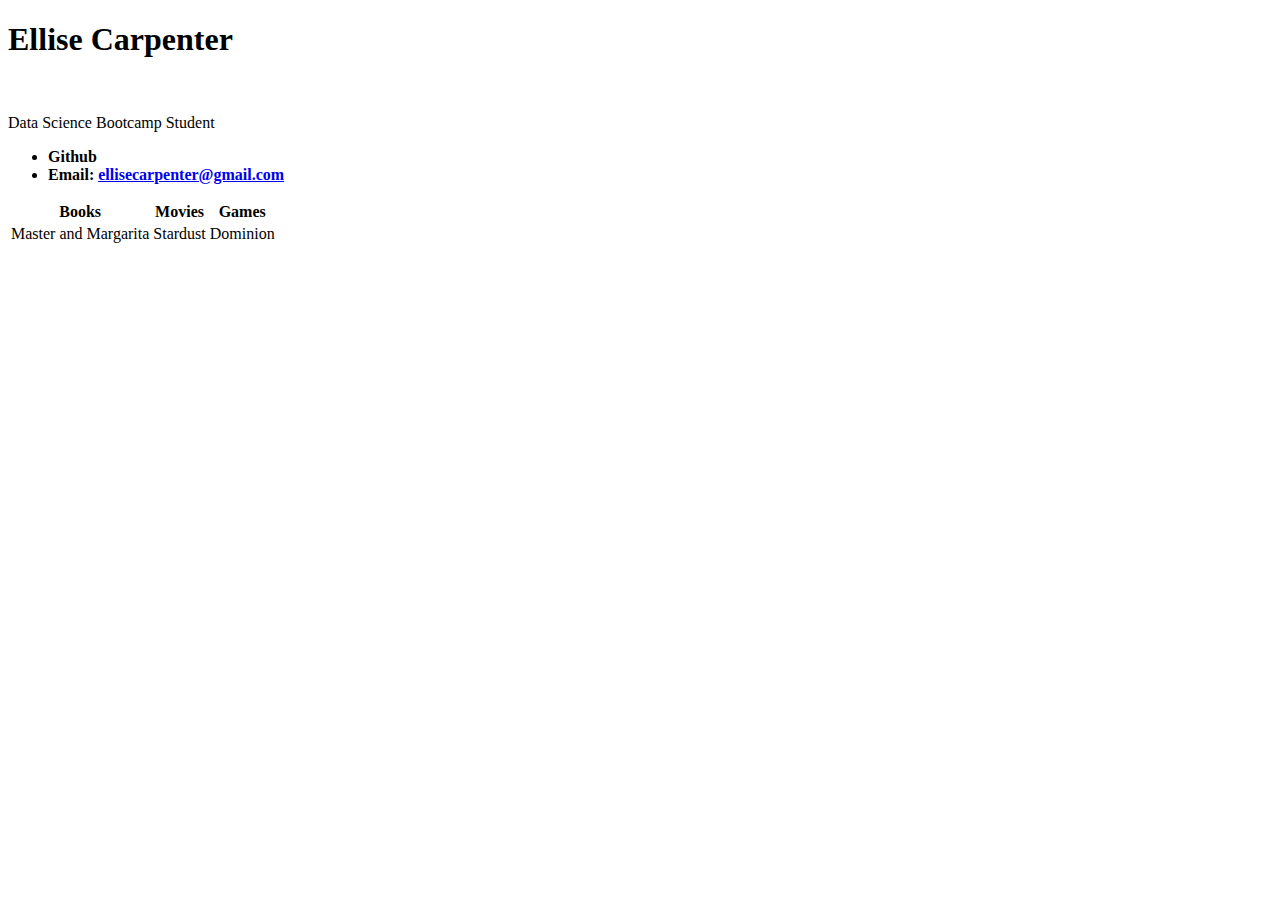
==== index.html @ 91ab010d "Rename bio.html to index.html" ====
<!DOCTYPE html>
<html lang="en">
<head>
    <meta charset="UTF-8">
    <meta name="viewport" content="width=device-width, initial-scale=1.0">
    <meta http-equiv="X-UA-Compatible" content="ie=edge">
    <title>Document</title>
</head>
<body>
    <h1>Ellise Carpenter</h1>
    <img src="" alt="">
    <br>
    <p>Data Science Bootcamp Student</p>

    <ul>
        <li><strong>Github<a href="https://github.com/ellisec/DS_homework"></a></strong></li>
        <li><strong>Email: <a href="mailto:ellisecarpenter@gmail.com" target="blank_">ellisecarpenter@gmail.com</a></strong></li>
    </ul>
    <table>
        <tr>
        <th>Books</th>
        <th>Movies</th>
        <th>Games</th>
        </tr>
        <tr>
            <td>Master and Margarita</td>
            <td>Stardust</td>
            <td>Dominion</td>
        </tr>
    </table>
</body>
</html>
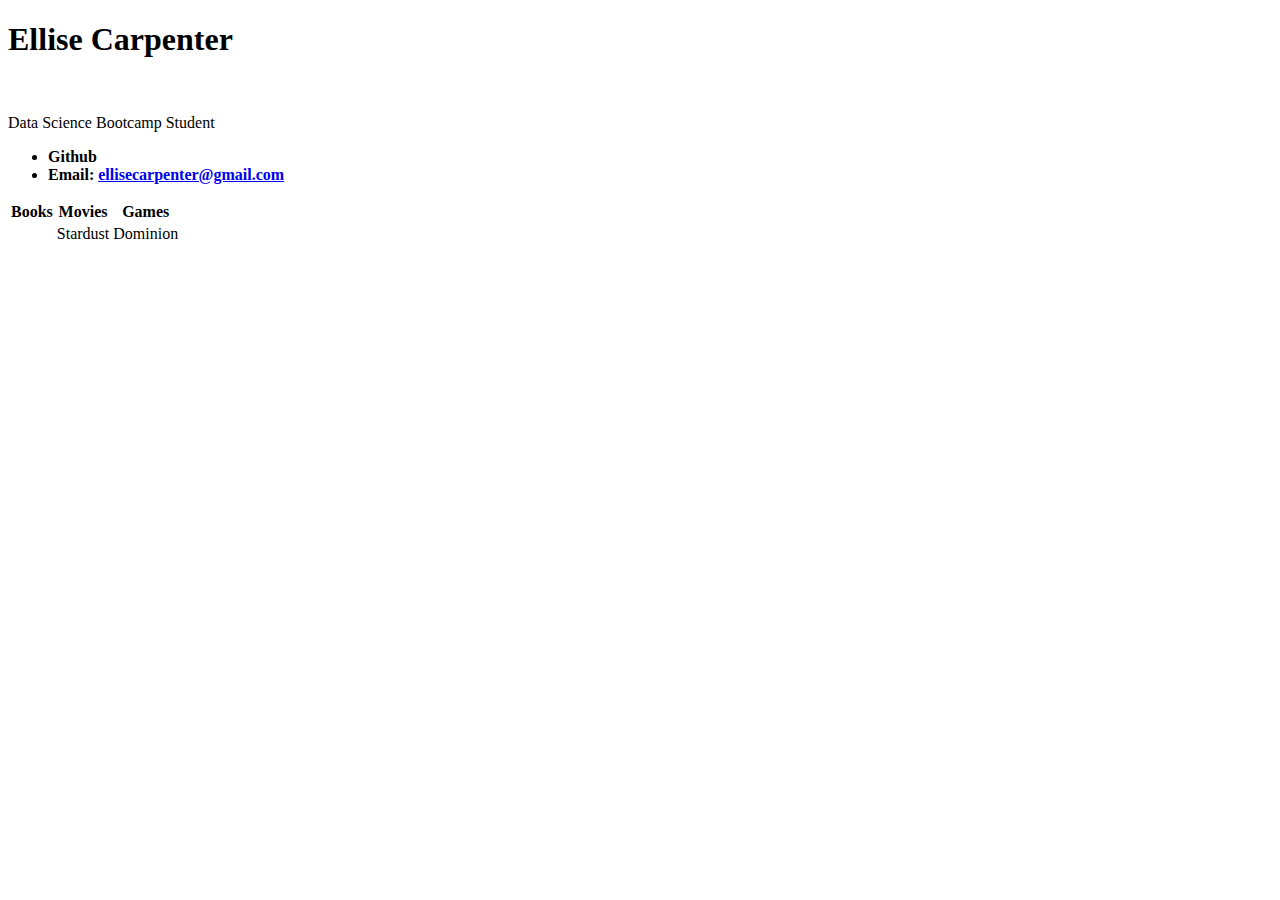
==== commit 44903f80: "Add files via upload" ====
--- a/index.html
+++ b/index.html
@@ -23,10 +23,10 @@
         <th>Games</th>
         </tr>
         <tr>
-            <td>Master and Margarita</td>
+            <td></td>
             <td>Stardust</td>
             <td>Dominion</td>
         </tr>
     </table>
 </body>
-</html>
+</html>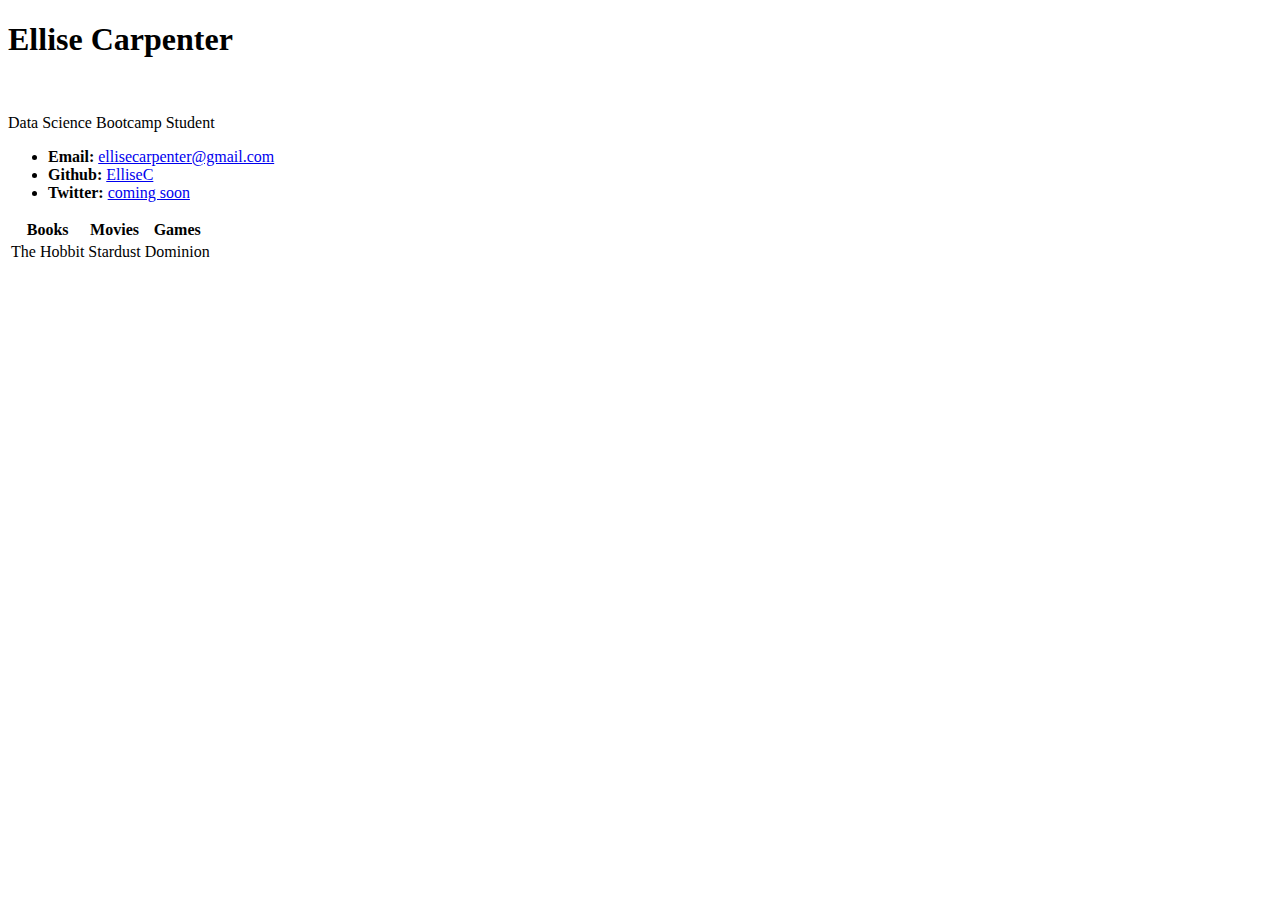
==== commit f7b4f8db: "Add files via upload" ====
--- a/index.html
+++ b/index.html
@@ -13,8 +13,9 @@
     <p>Data Science Bootcamp Student</p>
 
     <ul>
-        <li><strong>Github<a href="https://github.com/ellisec/DS_homework"></a></strong></li>
-        <li><strong>Email: <a href="mailto:ellisecarpenter@gmail.com" target="blank_">ellisecarpenter@gmail.com</a></strong></li>
+        <li><strong>Email:</strong> <a href="mailto:ellisecarpenter@gmail.com" target="blank_">ellisecarpenter@gmail.com</a></li>
+        <li><strong>Github:</strong> <a href="https://github.com/ellisec">ElliseC</a></li>
+        <li><strong>Twitter:</strong> <a href="#">coming soon</a></li>
     </ul>
     <table>
         <tr>
@@ -23,7 +24,7 @@
         <th>Games</th>
         </tr>
         <tr>
-            <td></td>
+            <td>The Hobbit</td>
             <td>Stardust</td>
             <td>Dominion</td>
         </tr>
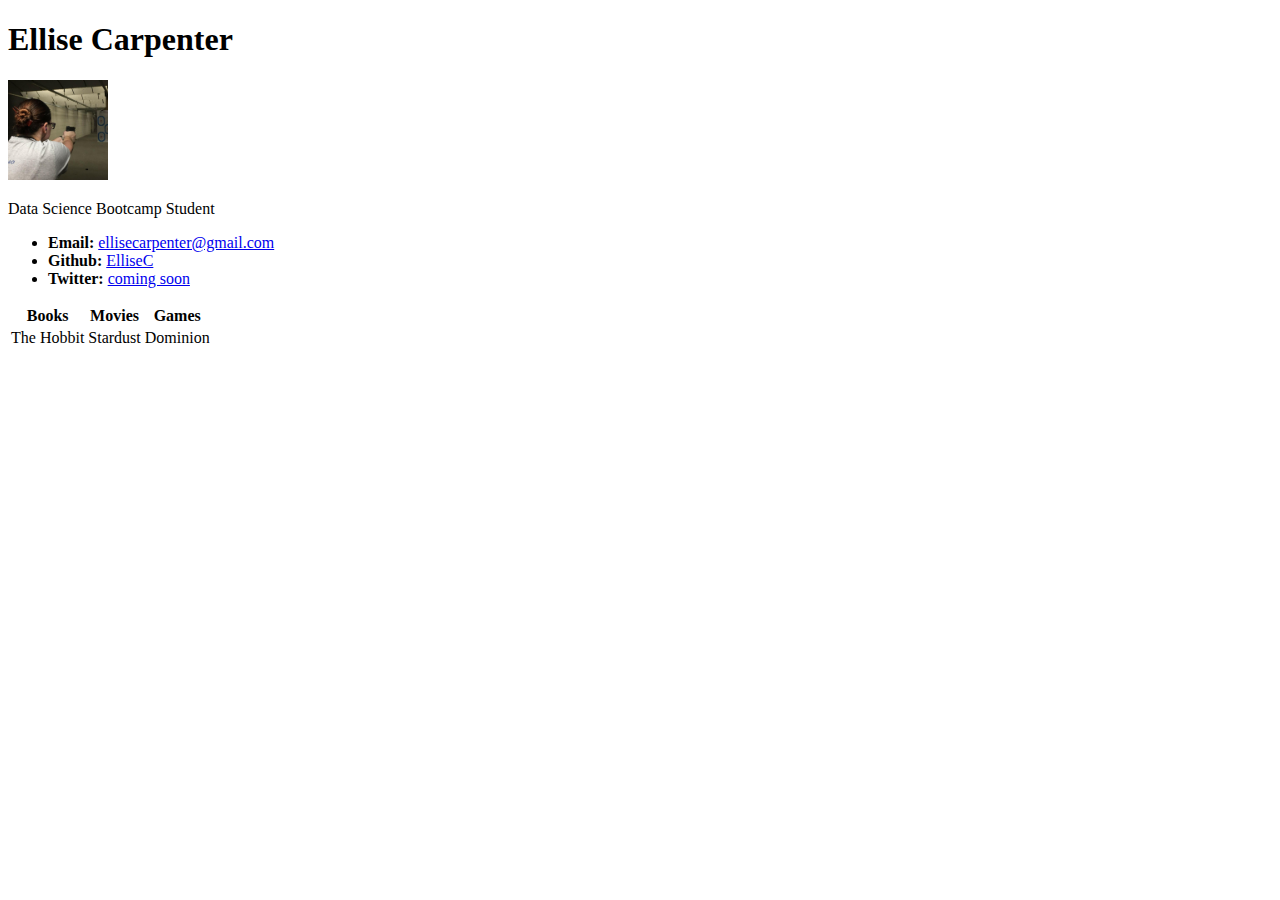
==== commit 339e2050: "Add files via upload" ====
--- a/index.html
+++ b/index.html
@@ -8,7 +8,7 @@
 </head>
 <body>
     <h1>Ellise Carpenter</h1>
-    <img src="" alt="">
+    <img src="../31241573_10105684292359512_301531957498959976_n.jpg" alt="Ellise" height="100" width="100">
     <br>
     <p>Data Science Bootcamp Student</p>
 
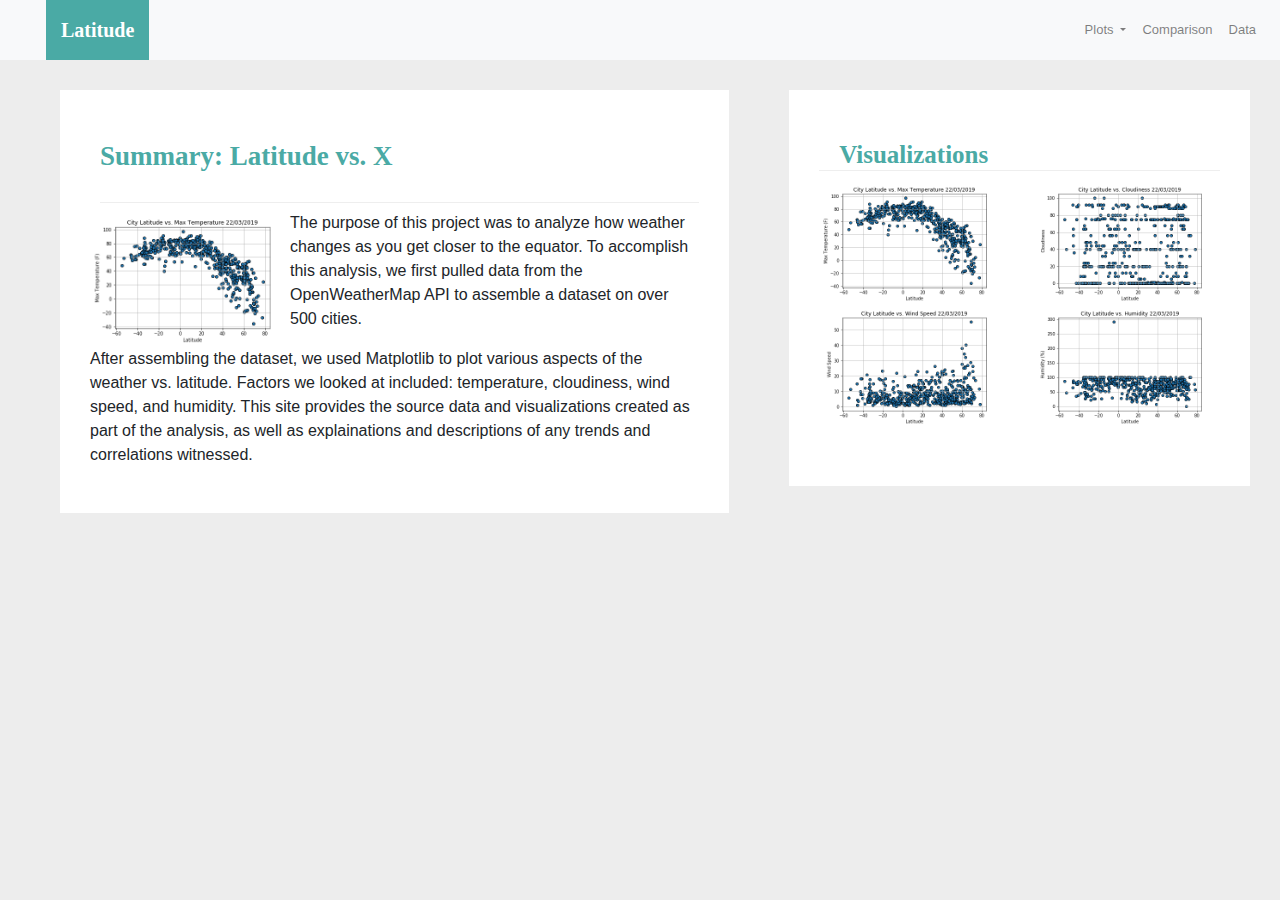
==== commit bbad32ed: "Add files via upload" ====
--- a/index.html
+++ b/index.html
@@ -4,30 +4,81 @@
     <meta charset="UTF-8">
     <meta name="viewport" content="width=device-width, initial-scale=1.0">
     <meta http-equiv="X-UA-Compatible" content="ie=edge">
-    <title>Document</title>
+    <link rel="stylesheet" href="https://stackpath.bootstrapcdn.com/bootstrap/4.3.1/css/bootstrap.min.css" integrity="sha384-ggOyR0iXCbMQv3Xipma34MD+dH/1fQ784/j6cY/iJTQUOhcWr7x9JvoRxT2MZw1T" crossorigin="anonymous">
+    <script src="https://code.jquery.com/jquery-3.3.1.slim.min.js" integrity="sha384-q8i/X+965DzO0rT7abK41JStQIAqVgRVzpbzo5smXKp4YfRvH+8abtTE1Pi6jizo" crossorigin="anonymous"></script>
+    <script src="https://cdnjs.cloudflare.com/ajax/libs/popper.js/1.14.7/umd/popper.min.js" integrity="sha384-UO2eT0CpHqdSJQ6hJty5KVphtPhzWj9WO1clHTMGa3JDZwrnQq4sF86dIHNDz0W1" crossorigin="anonymous"></script>
+    <script src="https://stackpath.bootstrapcdn.com/bootstrap/4.3.1/js/bootstrap.min.js" integrity="sha384-JjSmVgyd0p3pXB1rRibZUAYoIIy6OrQ6VrjIEaFf/nJGzIxFDsf4x0xIM+B07jRM" crossorigin="anonymous"></script>
+    
+    <link rel="stylesheet" type="text/css" href="style.css">
+    
+    <title>Web Visualization</title>
 </head>
 <body>
-    <h1>Ellise Carpenter</h1>
-    <img src="../31241573_10105684292359512_301531957498959976_n.jpg" alt="Ellise" height="100" width="100">
-    <br>
-    <p>Data Science Bootcamp Student</p>
-
-    <ul>
-        <li><strong>Email:</strong> <a href="mailto:ellisecarpenter@gmail.com" target="blank_">ellisecarpenter@gmail.com</a></li>
-        <li><strong>Github:</strong> <a href="https://github.com/ellisec">ElliseC</a></li>
-        <li><strong>Twitter:</strong> <a href="#">coming soon</a></li>
-    </ul>
-    <table>
-        <tr>
-        <th>Books</th>
-        <th>Movies</th>
-        <th>Games</th>
-        </tr>
-        <tr>
-            <td>The Hobbit</td>
-            <td>Stardust</td>
-            <td>Dominion</td>
-        </tr>
-    </table>
+    <nav class="navbar navbar-expand-lg navbar-light bg-light">
+            <a class="navbar-brand" href="index.html">Latitude</a>
+            <button class="navbar-toggler" type="button" data-toggle="collapse" data-target="#navbarNavDropdown" aria-controls="navbarNavDropdown" aria-expanded="false" aria-label="Toggle navigation">
+                <span class="navbar-toggler-icon"></span>
+            </button>
+            <div class="collapse navbar-collapse" id="navbarNavDropdown">
+                <ul class="nav navbar-nav ml-auto">
+                <li class="nav-item dropdown">
+                    <a class="nav-link dropdown-toggle" href="#" id="navbarDropdownMenuLink" role="button" data-toggle="dropdown" aria-haspopup="true" aria-expanded="false">
+                        Plots
+                    </a>
+                    <div class="dropdown-menu" aria-labelledby="navbarDropdownMenuLink">
+                            <a class="dropdown-item" href="maxTemp.html">Max Temperature</a>
+                            <a class="dropdown-item" href="humidity.html">Humidity</a>
+                            <a class="dropdown-item" href="cloudiness.html">Cloudiness</a>
+                            <a class="dropdown-item" href="windSpeed.html">Wind Speed</a>
+                        </div>
+                    </li>
+                <li class="nav-item">
+                    <a class="nav-link" href="#">Comparison</a>
+                </li>
+                <li class="nav-item">
+                    <a class="nav-link" href="#">Data</a>
+                </li>
+                </ul>
+            </div>
+    </nav>
+    <div class="container">
+        <div class ="container-fluid">
+            <div class="row">
+                    <div class="col-12">
+                    </div>
+            </div>
+            <div class="row">
+                <div class="col-lg-7 col-sm-12">
+                    <div class ="primary-box">
+                            <h1 class="title">Summary: Latitude vs. X</h1>
+                        <img src="lat_vs_temp.png" class="img-fluid" alt="Latitude vs. Temperature Scatterplot" align="left" width="200">
+                    <p>The purpose of this project was to analyze how weather changes as you get closer to the equator.  To accomplish this analysis, we first pulled data from the OpenWeatherMap API to assemble a dataset on over 500 cities.                       
+                    </p>
+                    <p>After assembling the dataset, we used Matplotlib to plot various aspects of the weather vs. latitude.  Factors we looked at included: temperature, cloudiness, wind speed, and humidity.  This site provides the source data and visualizations created as part of the analysis, as well as explainations and descriptions of any trends and correlations witnessed.
+                    </p>
+                    </div>
+                </div>
+                <div class="col-lg-5 col-sm-12">
+                    <div class="secondary-box">
+                            <h2 class="title">Visualizations</h2>
+                            <div class="image-box">
+                                    <div class="row" style="padding-bottom: 30px;">
+                                        <div class="col-md-6 col-sm-3">
+                                            <a href="maxTemp.html"> <img src="lat_vs_temp.png" class="img-fluid" alt="Latitude vs. Temperature Scatterplot" width="200"></a>
+                                        </div>
+                                        <div class="col-md-6 col-sm-3">
+                                            <a href="cloudiness.html"> <img src="lat_vs_cloudiness.png" class="img-fluid" alt="Lattitude vs. Cloudiness Scatterplot" width="200"></a>
+                                        </div>
+                                        <div class="col-md-6 col-sm-3">
+                                            <a href="windSpeed.html"><img src="lat_vs_wind.png" class="img-fluid" alt="Latitude vs. Temperature Scatterplot" width="200"></a>
+                                        </div>
+                                        <div class="col-md-6 col-sm-3">
+                                            <a href="humidity.html"><img src="lat_vs_humidity.png" class="img-fluid" alt="Lattitude vs. Humidity Scatterplot" width="200"></a>
+                            </div>
+                    </div>
+                </div>
+            </div>
+        </div>
+    </div>
 </body>
 </html>--- a/style.css
+++ b/style.css
@@ -0,0 +1,90 @@
+body {
+    background-color: #ededed;
+}
+
+.navbar {
+    max-height: 60px;
+}
+.navbar-light .navbar-brand{
+    color:white;
+}
+.navbar-brand {
+    margin-left: 30px;
+    margin-top:0px;
+    padding: 15px;
+    font-weight:bold;
+    background-color: #4aaaa5;
+    font-family: Georgia, 'Times New Roman', Times, serif;
+}
+
+.navbar-collapse {
+    font-size:13px;
+
+}
+.container{
+    max-width:100%;
+}
+
+.primary-box{
+    background: white;
+    padding-top: 20px;
+    padding-bottom: 30px;
+    padding-left: 30px;
+    padding-right: 30px;
+    margin-top: 30px;
+    margin-left: 30px;
+    margin-right: 0px;
+    margin-bottom: 30px;
+    align-content: left;
+    position: relative;
+}
+.image-box{
+    align-content: center;
+}
+.secondary-box{
+    background: white;
+    padding-top: 20px;
+    padding-bottom: 30px;
+    padding-left: 30px;
+    padding-right: 30px;
+    margin-top: 30px;
+    margin-left: 30px;
+    margin-right: 0px;
+    margin-bottom: 30px;
+    align-content: center;
+    position: relative;
+}
+
+.container h1 {
+    color:  #4aaaa5;
+    font-family: Georgia, 'Times New Roman', Times, serif;
+    font-weight: bold;
+    margin-left: 10px;
+    font-size: 27px;
+    padding-top: 30px;
+    padding-bottom: 30px;
+}
+
+.container h2 {
+    color:  #4aaaa5;
+    padding-top: 30px;
+    padding-left: 20px;
+    font-family: Georgia, 'Times New Roman', Times, serif;
+    font-weight: bold;
+    font-size: 25px;
+}
+
+.container h3 {
+    color:  #4aaaa5;
+    padding-top: 30px;
+    padding-bottom:20px;
+    padding-left: 20px;
+    font-family: Georgia, 'Times New Roman', Times, serif;
+    font-weight: bold;
+    font-size: 20px;
+    text-align: center;
+}
+
+.title{
+    border-bottom: 1px solid #EEEEEE;
+}